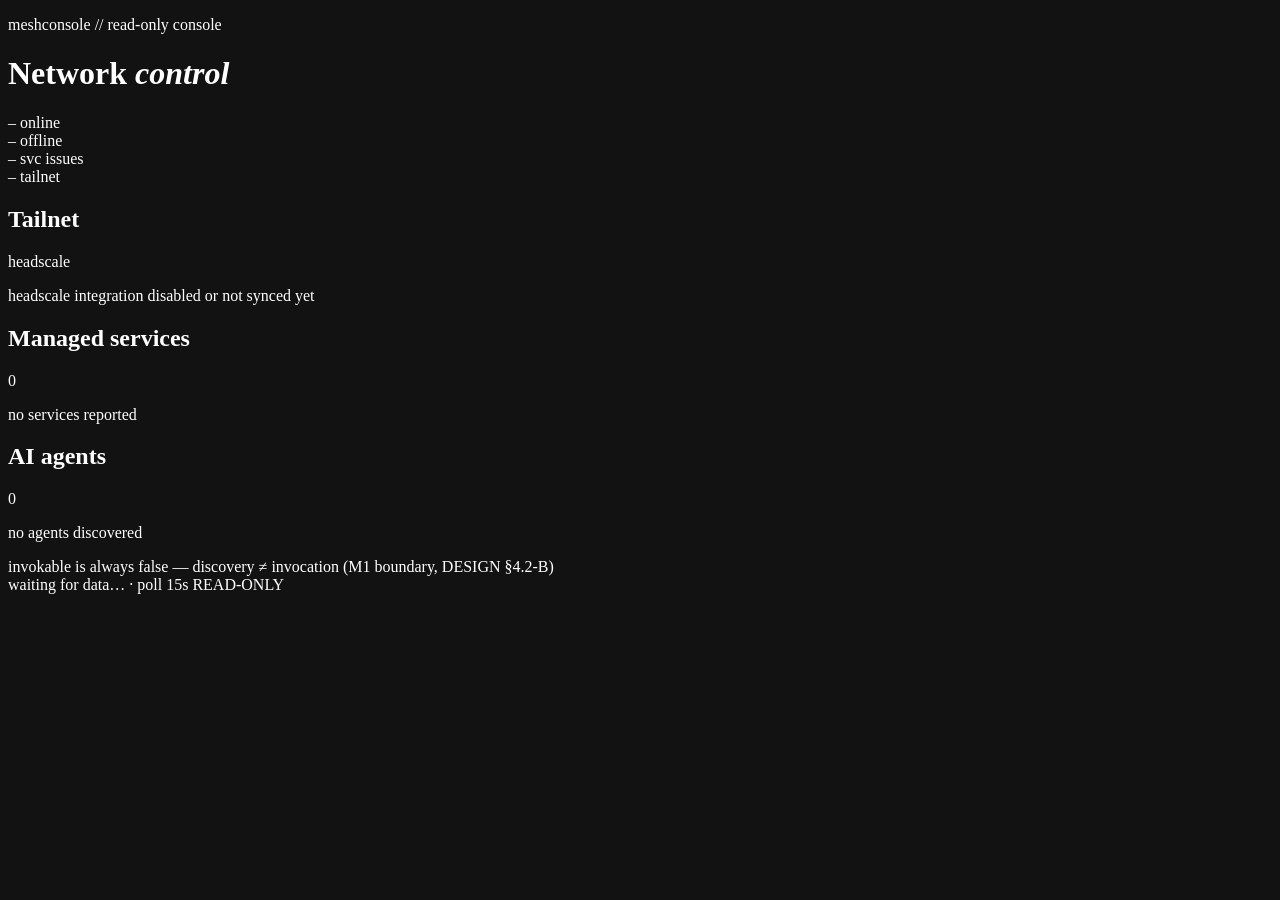
==== internal/panel/web/index.html @ da1e1adf "feat(m1b-b): mcp server + headscale integration + liquid glass panel" ====
<!doctype html>
<html lang="en">
<head>
<meta charset="utf-8">
<meta name="viewport" content="width=device-width, initial-scale=1">
<meta name="color-scheme" content="dark">
<meta name="robots" content="noindex">
<title>MeshConsole — Network Control</title>
<link rel="stylesheet" href="/glass.css">
</head>
<body data-app data-theme="dark">
<!-- TODO(light-theme): M1b-b 仅深色；token 已按 [data-theme] 分层，浅色覆盖块
     参照技能 liquid-glass.md「更薄面板 + 更高 saturate」补齐即可 -->

<!-- atmosphere：玻璃之下必须有可折射的颜色 -->
<div class="atmosphere" aria-hidden="true">
  <div class="blob blob--a"></div>
  <div class="blob blob--b"></div>
  <div class="blob blob--c"></div>
  <div class="arc"></div>
  <div class="grid-lines"></div>
</div>
<div class="grain" aria-hidden="true"></div>

<main class="shell">
  <header class="masthead">
    <div class="reveal--clip" style="--d:.06s">
      <p class="kicker">meshconsole // read-only console</p>
      <h1 class="display">Network <em>control</em></h1>
    </div>
    <div class="readout glass-surface-soft reveal" style="--d:.22s" id="readout" aria-label="mesh summary">
      <div class="gauge">
        <span class="gauge-num" id="g-online">–</span>
        <span class="label">online</span>
      </div>
      <div class="gauge">
        <span class="gauge-num" id="g-offline">–</span>
        <span class="label">offline</span>
      </div>
      <div class="gauge">
        <span class="gauge-num" id="g-issues">–</span>
        <span class="label">svc issues</span>
      </div>
      <div class="gauge">
        <span class="gauge-num" id="g-tailnet">–</span>
        <span class="label">tailnet</span>
      </div>
    </div>
  </header>

  <section class="grid" aria-label="mesh detail">
    <!-- 主节点大卡 + 次节点小卡 + tailnet —— 不等宽 bento -->
    <div class="col-7 stack reveal" style="--d:.4s" id="lead-slot"></div>

    <div class="col-5 stack reveal" style="--d:.5s">
      <div class="stack" id="minis-slot" style="--d:.5s"></div>
      <section class="glass-surface panel">
        <header class="panel-head">
          <h2 class="panel-title">Tailnet</h2>
          <span class="panel-meta" id="tailnet-meta">headscale</span>
        </header>
        <div class="panel-body" id="tailnet-list">
          <p class="empty">headscale integration disabled or not synced yet</p>
        </div>
      </section>
    </div>

    <div class="col-5 stack reveal" style="--d:.6s">
      <section class="glass-surface panel">
        <header class="panel-head">
          <h2 class="panel-title">Managed services</h2>
          <span class="panel-meta" id="services-meta">0</span>
        </header>
        <div class="panel-body" id="services-list">
          <p class="empty">no services reported</p>
        </div>
      </section>
    </div>

    <div class="col-7 stack reveal" style="--d:.7s">
      <section class="glass-surface panel">
        <header class="panel-head">
          <h2 class="panel-title">AI agents</h2>
          <span class="panel-meta" id="agents-meta">0</span>
        </header>
        <div class="panel-body" id="agents-list">
          <p class="empty">no agents discovered</p>
        </div>
        <footer class="panel-foot">
          invokable is always false — discovery ≠ invocation (M1 boundary, DESIGN §4.2-B)
        </footer>
      </section>
    </div>
  </section>

  <footer class="pagefoot reveal" style="--d:.85s">
    <span class="dot dot--dim" id="fresh-dot"></span>
    <span id="fresh-text">waiting for data…</span>
    <span>·</span>
    <span>poll 15s</span>
    <span class="push"></span>
    <span class="readonly-pill">READ-ONLY</span>
  </footer>
</main>

<script src="/app.js"></script>
</body>
</html>
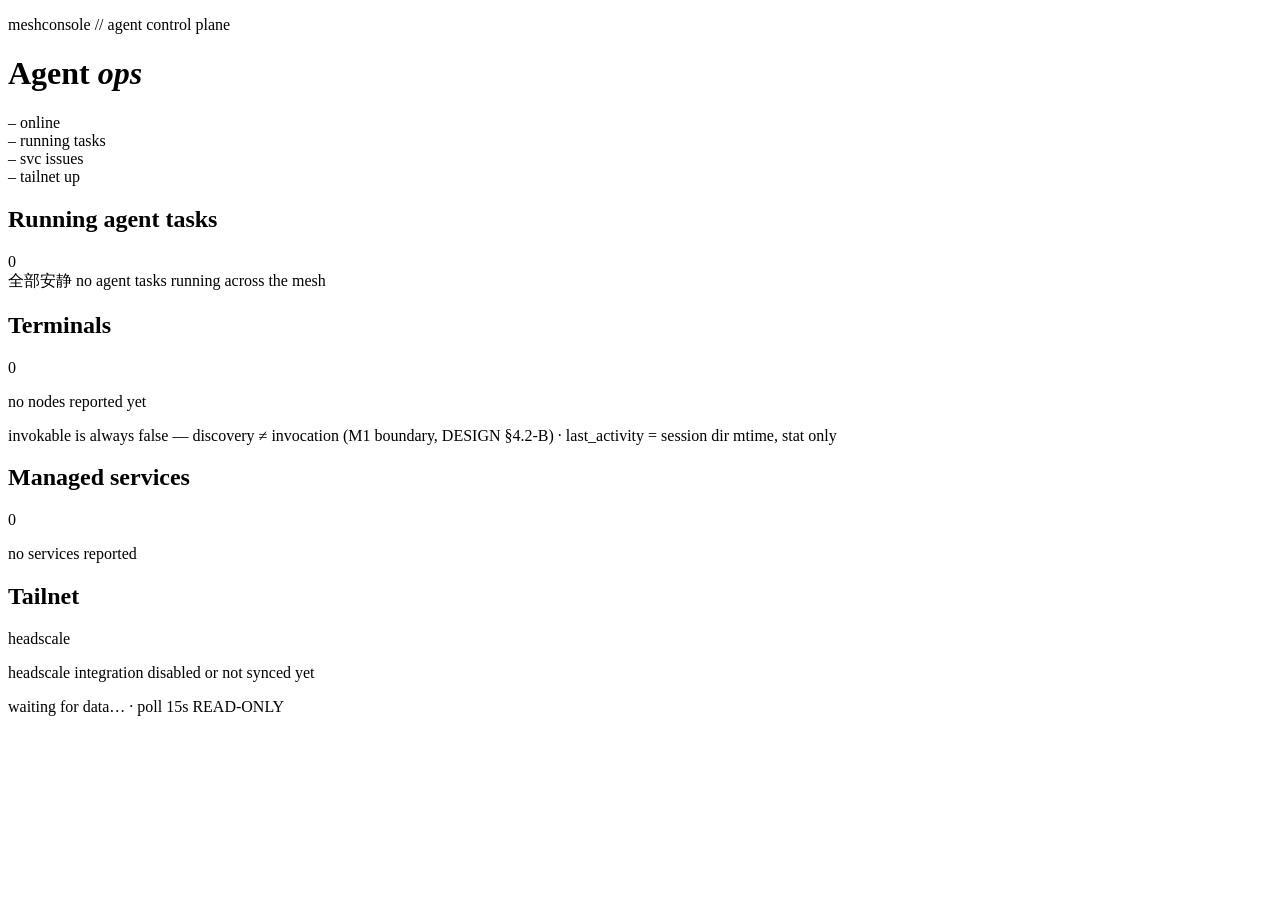
==== commit 2c691a62: "feat(pipeline): 按SPEC实现并通过验证与审查" ====
--- a/internal/panel/web/index.html
+++ b/internal/panel/web/index.html
@@ -3,16 +3,17 @@
 <head>
 <meta charset="utf-8">
 <meta name="viewport" content="width=device-width, initial-scale=1">
-<meta name="color-scheme" content="dark">
+<meta name="color-scheme" content="light">
 <meta name="robots" content="noindex">
-<title>MeshConsole — Network Control</title>
+<title>MeshConsole — Agent Control Plane</title>
 <link rel="stylesheet" href="/glass.css">
 </head>
-<body data-app data-theme="dark">
-<!-- TODO(light-theme): M1b-b 仅深色；token 已按 [data-theme] 分层，浅色覆盖块
-     参照技能 liquid-glass.md「更薄面板 + 更高 saturate」补齐即可 -->
+<body data-app data-theme="light">
+<!-- TODO(theme-switch): M1b-c 默认亮色；暗色变量块完整保留在 glass.css
+     [data-theme="dark"]（token 三元组 + 语义层 + 材质覆盖），M1c+ 做切换时
+     翻本属性即可，组件代码零改动 -->
 
-<!-- atmosphere：玻璃之下必须有可折射的颜色 -->
+<!-- atmosphere：玻璃之下必须有可折射的颜色（亮色 mesh，multiply 叠 pastel） -->
 <div class="atmosphere" aria-hidden="true">
   <div class="blob blob--a"></div>
   <div class="blob blob--b"></div>
@@ -25,8 +26,8 @@
 <main class="shell">
   <header class="masthead">
     <div class="reveal--clip" style="--d:.06s">
-      <p class="kicker">meshconsole // read-only console</p>
-      <h1 class="display">Network <em>control</em></h1>
+      <p class="kicker">meshconsole // agent control plane</p>
+      <h1 class="display">Agent <em>ops</em></h1>
     </div>
     <div class="readout glass-surface-soft reveal" style="--d:.22s" id="readout" aria-label="mesh summary">
       <div class="gauge">
@@ -34,8 +35,8 @@
         <span class="label">online</span>
       </div>
       <div class="gauge">
-        <span class="gauge-num" id="g-offline">–</span>
-        <span class="label">offline</span>
+        <span class="gauge-num" id="g-tasks">–</span>
+        <span class="label">running tasks</span>
       </div>
       <div class="gauge">
         <span class="gauge-num" id="g-issues">–</span>
@@ -43,25 +44,42 @@
       </div>
       <div class="gauge">
         <span class="gauge-num" id="g-tailnet">–</span>
-        <span class="label">tailnet</span>
+        <span class="label">tailnet up</span>
       </div>
     </div>
   </header>
 
-  <section class="grid" aria-label="mesh detail">
-    <!-- 主节点大卡 + 次节点小卡 + tailnet —— 不等宽 bento -->
-    <div class="col-7 stack reveal" style="--d:.4s" id="lead-slot"></div>
-
-    <div class="col-5 stack reveal" style="--d:.5s">
-      <div class="stack" id="minis-slot" style="--d:.5s"></div>
+  <section class="grid" aria-label="agent control plane">
+    <!-- 核心区：跨终端聚合的运行中 agent 任务（大卡优先，SPEC-M1b-c §2.3） -->
+    <div class="col-12 stack reveal" style="--d:.4s">
       <section class="glass-surface panel">
         <header class="panel-head">
-          <h2 class="panel-title">Tailnet</h2>
-          <span class="panel-meta" id="tailnet-meta">headscale</span>
+          <h2 class="panel-title">Running agent tasks</h2>
+          <span class="panel-meta" id="tasks-meta">0</span>
         </header>
-        <div class="panel-body" id="tailnet-list">
-          <p class="empty">headscale integration disabled or not synced yet</p>
+        <div class="task-grid" id="tasks-grid">
+          <div class="task-quiet" data-empty>
+            <span class="dot dot--dim"></span>
+            <span class="quiet-word">全部安静</span>
+            <span class="quiet-sub">no agent tasks running across the mesh</span>
+          </div>
         </div>
+      </section>
+    </div>
+
+    <!-- 终端区：每终端一张卡（状态/角色/sparkline/agent 清单 + last_activity） -->
+    <div class="col-12 stack reveal" style="--d:.5s">
+      <section class="glass-surface panel">
+        <header class="panel-head">
+          <h2 class="panel-title">Terminals</h2>
+          <span class="panel-meta" id="nodes-meta">0</span>
+        </header>
+        <div class="node-grid" id="nodes-grid">
+          <p class="empty" data-empty>no nodes reported yet</p>
+        </div>
+        <footer class="panel-foot">
+          invokable is always false — discovery ≠ invocation (M1 boundary, DESIGN §4.2-B) · last_activity = session dir mtime, stat only
+        </footer>
       </section>
     </div>
 
@@ -72,7 +90,7 @@
           <span class="panel-meta" id="services-meta">0</span>
         </header>
         <div class="panel-body" id="services-list">
-          <p class="empty">no services reported</p>
+          <p class="empty" data-empty>no services reported</p>
         </div>
       </section>
     </div>
@@ -80,15 +98,12 @@
     <div class="col-7 stack reveal" style="--d:.7s">
       <section class="glass-surface panel">
         <header class="panel-head">
-          <h2 class="panel-title">AI agents</h2>
-          <span class="panel-meta" id="agents-meta">0</span>
+          <h2 class="panel-title">Tailnet</h2>
+          <span class="panel-meta" id="tailnet-meta">headscale</span>
         </header>
-        <div class="panel-body" id="agents-list">
-          <p class="empty">no agents discovered</p>
+        <div class="panel-body" id="tailnet-list">
+          <p class="empty" data-empty>headscale integration disabled or not synced yet</p>
         </div>
-        <footer class="panel-foot">
-          invokable is always false — discovery ≠ invocation (M1 boundary, DESIGN §4.2-B)
-        </footer>
       </section>
     </div>
   </section>
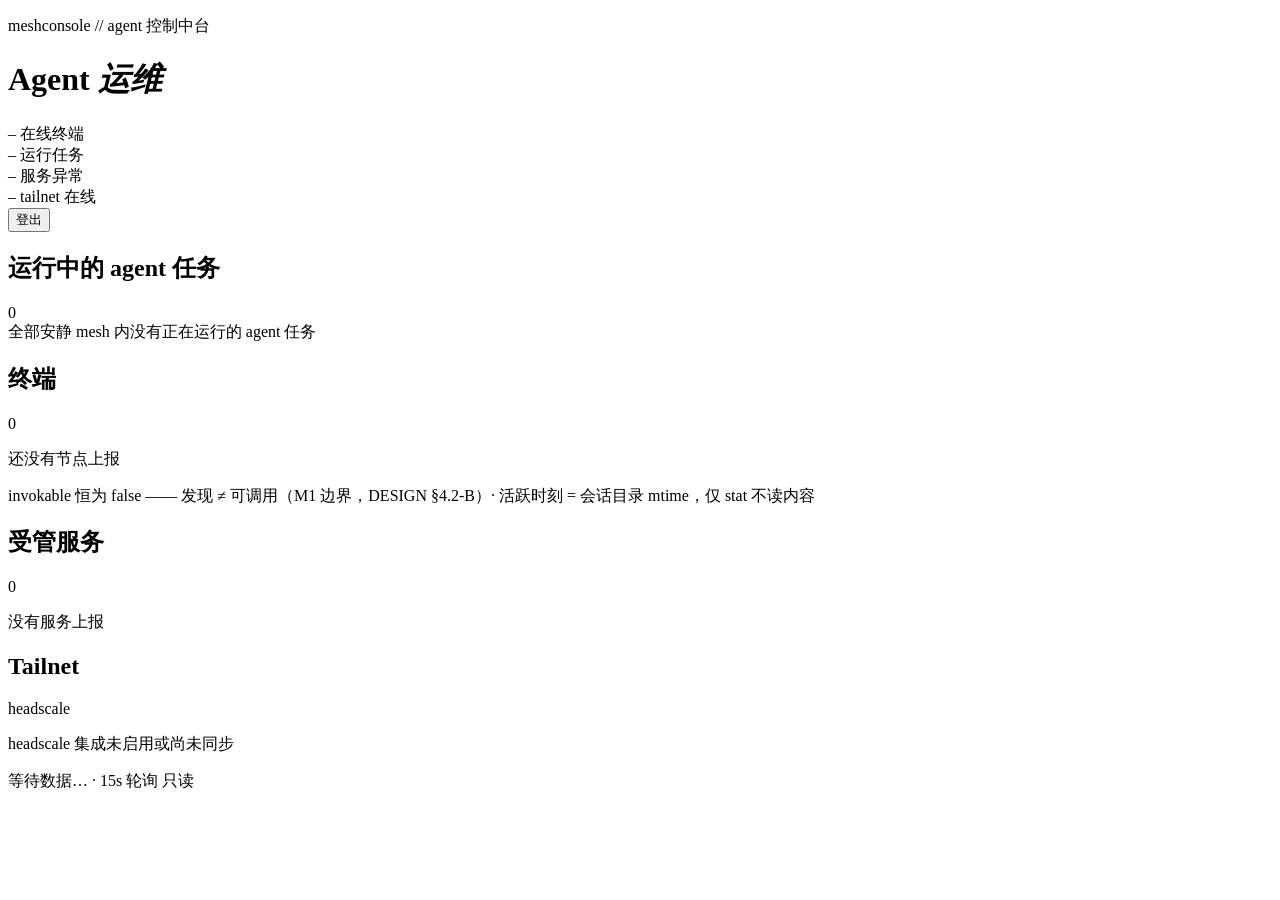
==== commit ad94e44d: "feat(pipeline): 按SPEC实现并通过验证与审查" ====
--- a/internal/panel/web/index.html
+++ b/internal/panel/web/index.html
@@ -1,11 +1,11 @@
 <!doctype html>
-<html lang="en">
+<html lang="zh-CN">
 <head>
 <meta charset="utf-8">
 <meta name="viewport" content="width=device-width, initial-scale=1">
 <meta name="color-scheme" content="light">
 <meta name="robots" content="noindex">
-<title>MeshConsole — Agent Control Plane</title>
+<title>MeshConsole — Agent 控制中台</title>
 <link rel="stylesheet" href="/glass.css">
 </head>
 <body data-app data-theme="light">
@@ -26,42 +26,45 @@
 <main class="shell">
   <header class="masthead">
     <div class="reveal--clip" style="--d:.06s">
-      <p class="kicker">meshconsole // agent control plane</p>
-      <h1 class="display">Agent <em>ops</em></h1>
+      <p class="kicker">meshconsole // agent 控制中台</p>
+      <h1 class="display">Agent <em>运维</em></h1>
     </div>
-    <div class="readout glass-surface-soft reveal" style="--d:.22s" id="readout" aria-label="mesh summary">
+    <div class="readout glass-surface-soft reveal" style="--d:.22s" id="readout" aria-label="mesh 总览">
       <div class="gauge">
         <span class="gauge-num" id="g-online">–</span>
-        <span class="label">online</span>
+        <span class="label">在线终端</span>
       </div>
       <div class="gauge">
         <span class="gauge-num" id="g-tasks">–</span>
-        <span class="label">running tasks</span>
+        <span class="label">运行任务</span>
       </div>
       <div class="gauge">
         <span class="gauge-num" id="g-issues">–</span>
-        <span class="label">svc issues</span>
+        <span class="label">服务异常</span>
       </div>
       <div class="gauge">
         <span class="gauge-num" id="g-tailnet">–</span>
-        <span class="label">tailnet up</span>
+        <span class="label">tailnet 在线</span>
       </div>
     </div>
+    <form class="logout-form reveal" style="--d:.3s" method="post" action="/logout">
+      <button class="logout-btn" type="submit" title="注销当前会话">登出</button>
+    </form>
   </header>
 
-  <section class="grid" aria-label="agent control plane">
+  <section class="grid" aria-label="agent 控制中台">
     <!-- 核心区：跨终端聚合的运行中 agent 任务（大卡优先，SPEC-M1b-c §2.3） -->
     <div class="col-12 stack reveal" style="--d:.4s">
       <section class="glass-surface panel">
         <header class="panel-head">
-          <h2 class="panel-title">Running agent tasks</h2>
+          <h2 class="panel-title">运行中的 agent 任务</h2>
           <span class="panel-meta" id="tasks-meta">0</span>
         </header>
         <div class="task-grid" id="tasks-grid">
           <div class="task-quiet" data-empty>
             <span class="dot dot--dim"></span>
             <span class="quiet-word">全部安静</span>
-            <span class="quiet-sub">no agent tasks running across the mesh</span>
+            <span class="quiet-sub">mesh 内没有正在运行的 agent 任务</span>
           </div>
         </div>
       </section>
@@ -71,14 +74,14 @@
     <div class="col-12 stack reveal" style="--d:.5s">
       <section class="glass-surface panel">
         <header class="panel-head">
-          <h2 class="panel-title">Terminals</h2>
+          <h2 class="panel-title">终端</h2>
           <span class="panel-meta" id="nodes-meta">0</span>
         </header>
         <div class="node-grid" id="nodes-grid">
-          <p class="empty" data-empty>no nodes reported yet</p>
+          <p class="empty" data-empty>还没有节点上报</p>
         </div>
         <footer class="panel-foot">
-          invokable is always false — discovery ≠ invocation (M1 boundary, DESIGN §4.2-B) · last_activity = session dir mtime, stat only
+          invokable 恒为 false —— 发现 ≠ 可调用（M1 边界，DESIGN §4.2-B）· 活跃时刻 = 会话目录 mtime，仅 stat 不读内容
         </footer>
       </section>
     </div>
@@ -86,11 +89,11 @@
     <div class="col-5 stack reveal" style="--d:.6s">
       <section class="glass-surface panel">
         <header class="panel-head">
-          <h2 class="panel-title">Managed services</h2>
+          <h2 class="panel-title">受管服务</h2>
           <span class="panel-meta" id="services-meta">0</span>
         </header>
         <div class="panel-body" id="services-list">
-          <p class="empty" data-empty>no services reported</p>
+          <p class="empty" data-empty>没有服务上报</p>
         </div>
       </section>
     </div>
@@ -102,7 +105,7 @@
           <span class="panel-meta" id="tailnet-meta">headscale</span>
         </header>
         <div class="panel-body" id="tailnet-list">
-          <p class="empty" data-empty>headscale integration disabled or not synced yet</p>
+          <p class="empty" data-empty>headscale 集成未启用或尚未同步</p>
         </div>
       </section>
     </div>
@@ -110,11 +113,11 @@
 
   <footer class="pagefoot reveal" style="--d:.85s">
     <span class="dot dot--dim" id="fresh-dot"></span>
-    <span id="fresh-text">waiting for data…</span>
+    <span id="fresh-text">等待数据…</span>
     <span>·</span>
-    <span>poll 15s</span>
+    <span>15s 轮询</span>
     <span class="push"></span>
-    <span class="readonly-pill">READ-ONLY</span>
+    <span class="readonly-pill">只读</span>
   </footer>
 </main>
 
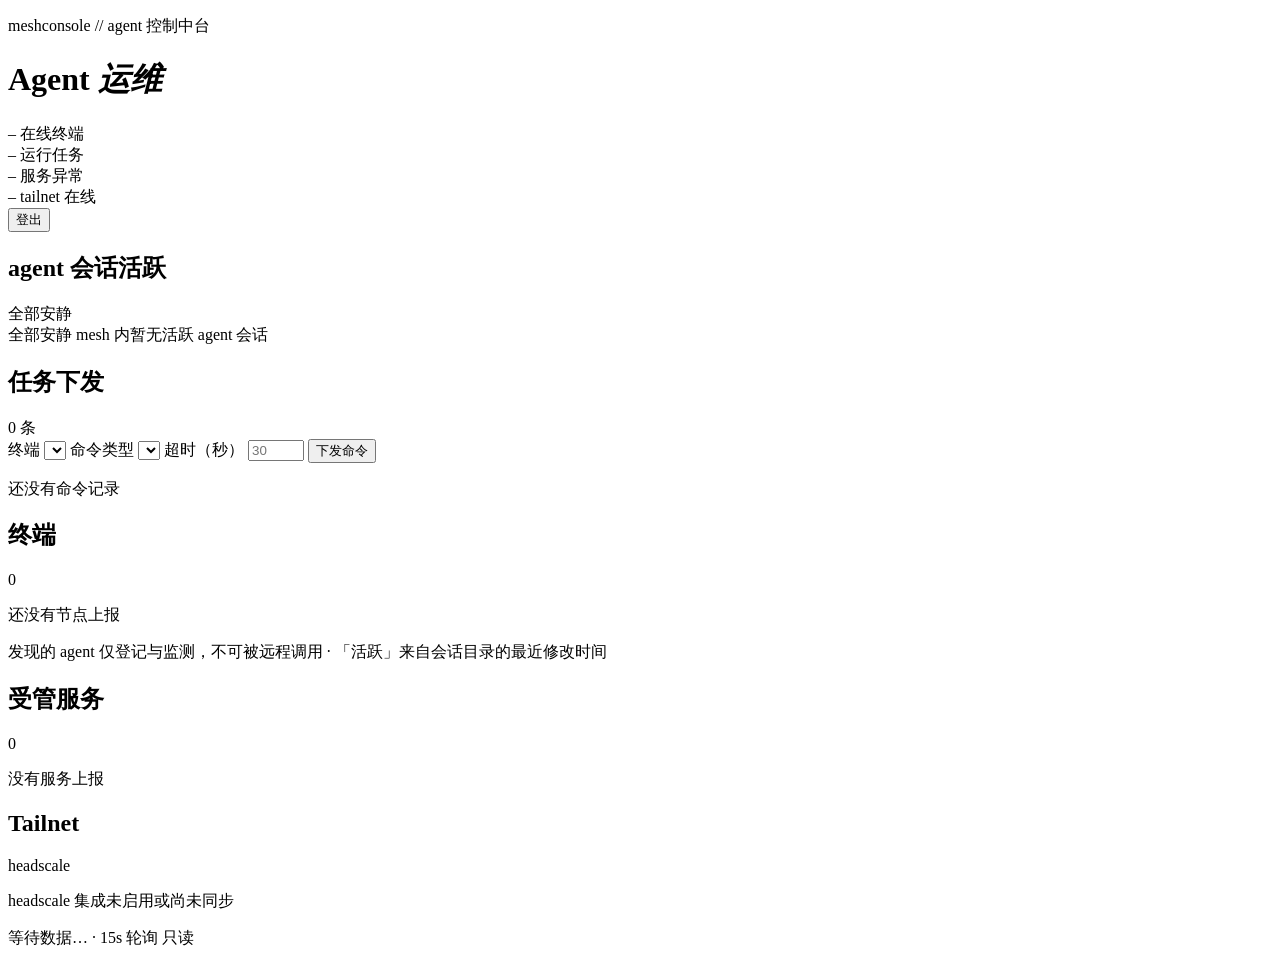
==== commit 5605ab6a: "feat(pipeline): 按SPEC实现并通过验证与审查" ====
--- a/internal/panel/web/index.html
+++ b/internal/panel/web/index.html
@@ -6,7 +6,7 @@
 <meta name="color-scheme" content="light">
 <meta name="robots" content="noindex">
 <title>MeshConsole — Agent 控制中台</title>
-<link rel="stylesheet" href="/glass.css">
+<link rel="stylesheet" href="/glass.css?v=13">
 </head>
 <body data-app data-theme="light">
 <!-- TODO(theme-switch): M1b-c 默认亮色；暗色变量块完整保留在 glass.css
@@ -53,19 +53,52 @@
   </header>
 
   <section class="grid" aria-label="agent 控制中台">
-    <!-- 核心区：跨终端聚合的运行中 agent 任务（大卡优先，SPEC-M1b-c §2.3） -->
+    <!-- 核心区：agent 会话活跃（SPEC-M1d §3.5——终端/agent/会话文件/最近活动/持续时长；
+         内容解析降级 R41-B2：主题空时卡片显示文件名+mtime） -->
     <div class="col-12 stack reveal" style="--d:.4s">
       <section class="glass-surface panel">
         <header class="panel-head">
-          <h2 class="panel-title">运行中的 agent 任务</h2>
-          <span class="panel-meta" id="tasks-meta">0</span>
+          <h2 class="panel-title">agent 会话活跃</h2>
+          <span class="panel-meta" id="sessions-meta">全部安静</span>
         </header>
-        <div class="task-grid" id="tasks-grid">
+        <div class="task-grid" id="sessions-grid">
           <div class="task-quiet" data-empty>
             <span class="dot dot--dim"></span>
             <span class="quiet-word">全部安静</span>
-            <span class="quiet-sub">mesh 内没有正在运行的 agent 任务</span>
+            <span class="quiet-sub">mesh 内暂无活跃 agent 会话</span>
           </div>
+        </div>
+      </section>
+    </div>
+
+    <!-- 任务下发（SPEC-M1d §4）：白名单命令表单 + 对账清单；服务端为唯一授权面 -->
+    <div class="col-12 stack reveal" style="--d:.45s">
+      <section class="glass-surface panel">
+        <header class="panel-head">
+          <h2 class="panel-title">任务下发</h2>
+          <span class="panel-meta" id="commands-meta">0 条</span>
+        </header>
+        <form class="cmd-form glass-inset" id="cmd-form">
+          <label class="cmd-field">终端
+            <select id="cmd-node"></select>
+          </label>
+          <label class="cmd-field">命令类型
+            <select id="cmd-kind"></select>
+          </label>
+          <label class="cmd-field" id="cmd-unit-row" style="display:none">服务单元
+            <input id="cmd-unit" type="text" placeholder="unit 名">
+          </label>
+          <label class="cmd-field" id="cmd-n-row" style="display:none">行数
+            <input id="cmd-n" type="number">
+          </label>
+          <label class="cmd-field">超时（秒）
+            <input id="cmd-timeout" type="number" min="1" max="300" placeholder="30">
+          </label>
+          <button class="cmd-submit" id="cmd-submit" type="submit">下发命令</button>
+          <span class="cmd-msg" id="cmd-msg"></span>
+        </form>
+        <div class="panel-body" id="cmd-list">
+          <p class="empty" data-empty>还没有命令记录</p>
         </div>
       </section>
     </div>
@@ -81,7 +114,7 @@
           <p class="empty" data-empty>还没有节点上报</p>
         </div>
         <footer class="panel-foot">
-          invokable 恒为 false —— 发现 ≠ 可调用（M1 边界，DESIGN §4.2-B）· 活跃时刻 = 会话目录 mtime，仅 stat 不读内容
+          发现的 agent 仅登记与监测，不可被远程调用 · 「活跃」来自会话目录的最近修改时间
         </footer>
       </section>
     </div>
@@ -121,6 +154,6 @@
   </footer>
 </main>
 
-<script src="/app.js"></script>
+<script src="/app.js?v=14"></script>
 </body>
 </html>
